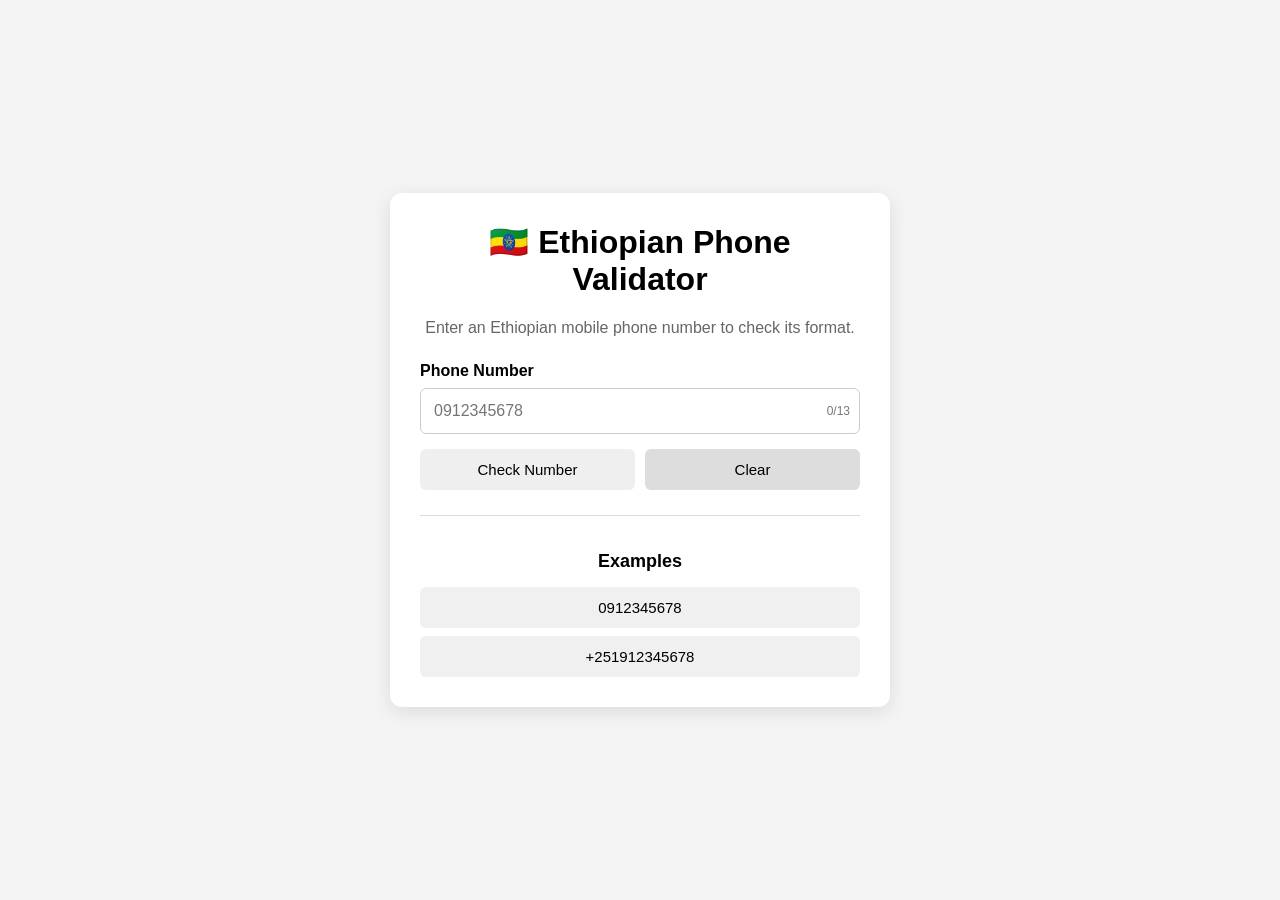
==== ethiopian-phone-validator/index.html @ 8bf35148 "Start Ethiopian-Phone-validator, mini-project" ====
<!DOCTYPE html>

<html lang="en">
<head>
    <meta charset="UTF-8">
    <meta name="viewport" content="width=device-width, initial-scale=1.0">


<title>Ethiopian Phone Validator</title>

<link rel="stylesheet" href="style.css">


</head>

<body>


<main class="container">

    <h1>🇪🇹 Ethiopian Phone Validator</h1>

    <p class="description">
        Enter an Ethiopian mobile phone number to check its format.
    </p>

    <form id="phoneForm">

        <label for="phone">Phone Number</label>

        <div class="input-container">
            <input
                type="text"
                id="phone"
                placeholder="0912345678"
                maxlength="14"
                autocomplete="off"
            >

            <span id="counter">0/13</span>
        </div>

        <div class="buttons">
            <button type="submit">Check Number</button>
            <button type="button" id="clearBtn" class="clear-btn">
                Clear
            </button>
        </div>

    </form>

    <div id="result" class="result"></div>

    <div class="examples">
        <h2>Examples</h2>

        <button class="example-btn" data-number="0912345678">
            0912345678
        </button>

        <button class="example-btn" data-number="+251912345678">
            +251912345678
        </button>
    </div>

</main>

<script src="script.js"></script>

</body>
</html>
---- ethiopian-phone-validator/style.css ----
* {
  box-sizing: border-box;
  }

body {
margin: 0;
min-height: 100vh;

font-family: Arial, sans-serif;

background: #f4f4f4;

display: flex;
justify-content: center;
align-items: center;

padding: 20px;
}

.container {
width: 100%;
max-width: 500px;

background: white;

padding: 30px;

border-radius: 12px;

box-shadow: 0 5px 20px rgba(0, 0, 0, 0.1);

}

h1 {
margin-top: 0;
text-align: center;
}

.description {
text-align: center;
color: #666;
margin-bottom: 25px;
}

label {
display: block;
margin-bottom: 8px;
font-weight: bold;
}

.input-container {
position: relative;
}

input {
width: 100%;
padding: 13px;

padding-right: 60px;

font-size: 16px;

border: 1px solid #ccc;
border-radius: 6px;

outline: none;
}

input:focus {
border-color: #333;
}

#counter {
position: absolute;

right: 10px;
top: 50%;

transform: translateY(-50%);

font-size: 12px;
color: #777;
}

.buttons {
display: flex;
gap: 10px;

margin-top: 15px;
}

button {
flex: 1;
padding: 12px;

border: none;
border-radius: 6px;

cursor: pointer;

font-size: 15px;
}

.clear-btn {
background: #ddd;
}

.result {
margin-top: 20px;

padding: 15px;

border-radius: 6px;

text-align: center;

display: none;

}

.result.valid {
display: block;
background: #e8f7e8;

}

.result.invalid {
display: block;

background: #fdeaea;

}

.result-title {
font-weight: bold;
margin-bottom: 5px;
}

.result-message {
margin: 5px 0;
}

.examples {
margin-top: 25px;

padding-top: 20px;

border-top: 1px solid #ddd;

text-align: center;

}

.examples h2 {
font-size: 18px;
}

.example-btn {
display: block;

width: 100%;

margin-top: 8px;

background: #f0f0f0;

}

.example-btn:hover {
background: #e5e5e5;
}

@media (max-width: 500px) {

.container {
    padding: 20px;
}

.buttons {
    flex-direction: column;
}

}
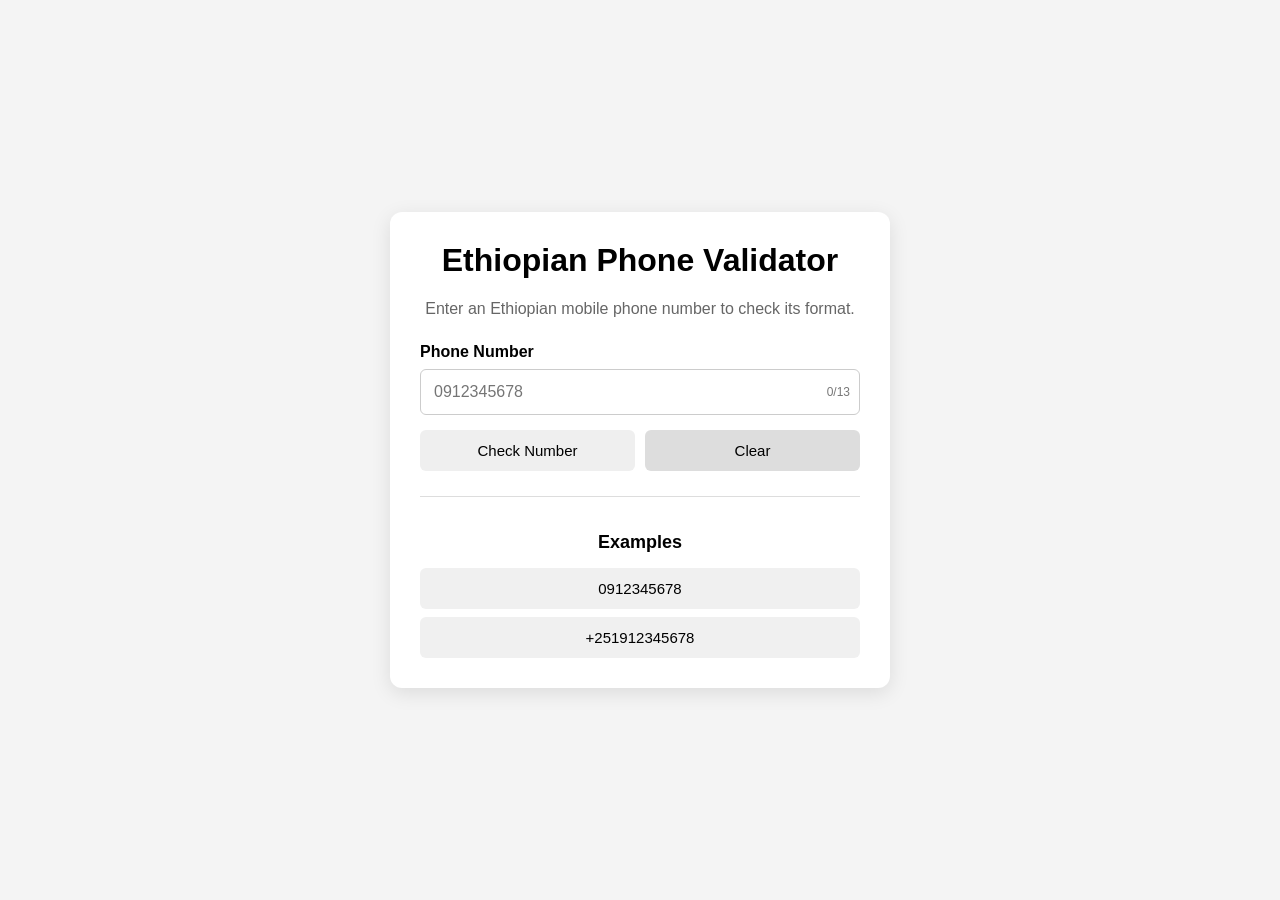
==== commit 3d228195: "Add js to Ethiopian-Phone-validator, mini-project" ====
--- a/ethiopian-phone-validator/index.html
+++ b/ethiopian-phone-validator/index.html
@@ -18,7 +18,7 @@
 
 <main class="container">
 
-    <h1>🇪🇹 Ethiopian Phone Validator</h1>
+    <h1>Ethiopian Phone Validator</h1>
 
     <p class="description">
         Enter an Ethiopian mobile phone number to check its format.
